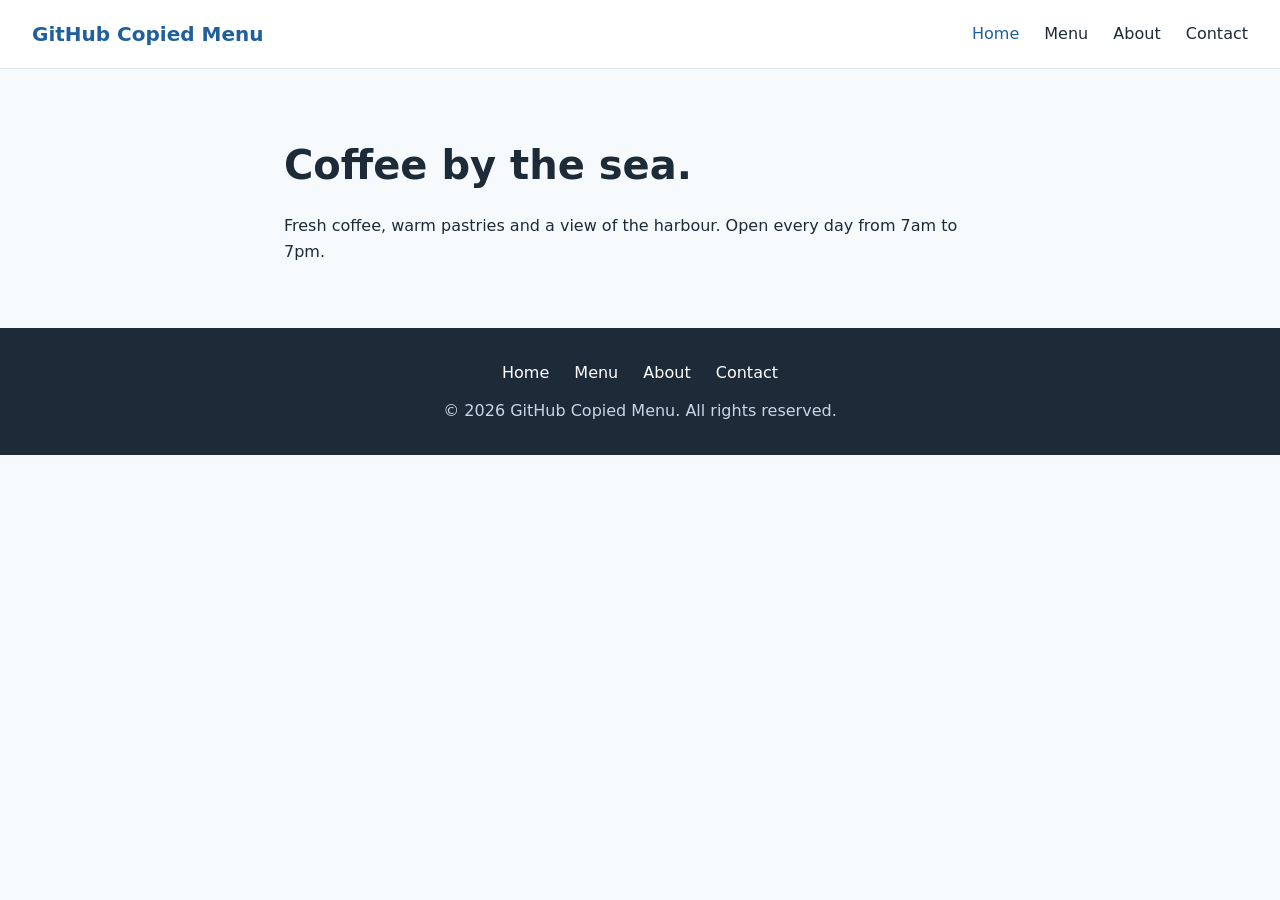
==== index.html @ 015b3c8a "GitHub copied menu test site" ====
<!doctype html>
<html lang="en">
<head>
  <meta charset="utf-8">
  <meta name="viewport" content="width=device-width, initial-scale=1">
  <title>Home — GitHub Copied Menu</title>
  <link rel="stylesheet" href="styles.css">
</head>
<body>
  <header class="site-header">
    <a href="index.html" class="logo">GitHub Copied Menu</a>
    <nav class="main-nav">
      <a href="index.html" class="active">Home</a>
      <a href="menu.html">Menu</a>
      <a href="about.html">About</a>
      <a href="contact.html">Contact</a>
    </nav>
  </header>

  <main class="content">
    <h1>Coffee by the sea.</h1>
    <p>Fresh coffee, warm pastries and a view of the harbour. Open every day from 7am to 7pm.</p>
  </main>

  <footer class="site-footer">
    <nav class="footer-nav">
      <a href="index.html">Home</a>
      <a href="menu.html">Menu</a>
      <a href="about.html">About</a>
      <a href="contact.html">Contact</a>
    </nav>
    <p>&copy; 2026 GitHub Copied Menu. All rights reserved.</p>
  </footer>
</body>
</html>
---- styles.css ----
* { box-sizing: border-box; margin: 0; padding: 0; }
body { font-family: system-ui, sans-serif; color: #1d2a38; background: #f6fafd; line-height: 1.6; }
.site-header { display: flex; justify-content: space-between; align-items: center; padding: 18px 32px; background: #fff; border-bottom: 1px solid #dde7f0; flex-wrap: wrap; gap: 12px; }
.logo { font-weight: 700; font-size: 20px; color: #1f5f9e; text-decoration: none; }
.main-nav a, .footer-nav a { margin-left: 20px; color: #1d2a38; text-decoration: none; }
.main-nav a.active, .main-nav a:hover, .footer-nav a:hover { color: #1f5f9e; }
.content { max-width: 760px; margin: 64px auto; padding: 0 24px; }
.content h1 { font-size: 40px; margin-bottom: 16px; }
.site-footer { text-align: center; padding: 32px 16px; background: #1d2a38; color: #c8d6e5; }
.footer-nav { margin-bottom: 12px; }
.footer-nav a { color: #fff; margin: 0 10px; }
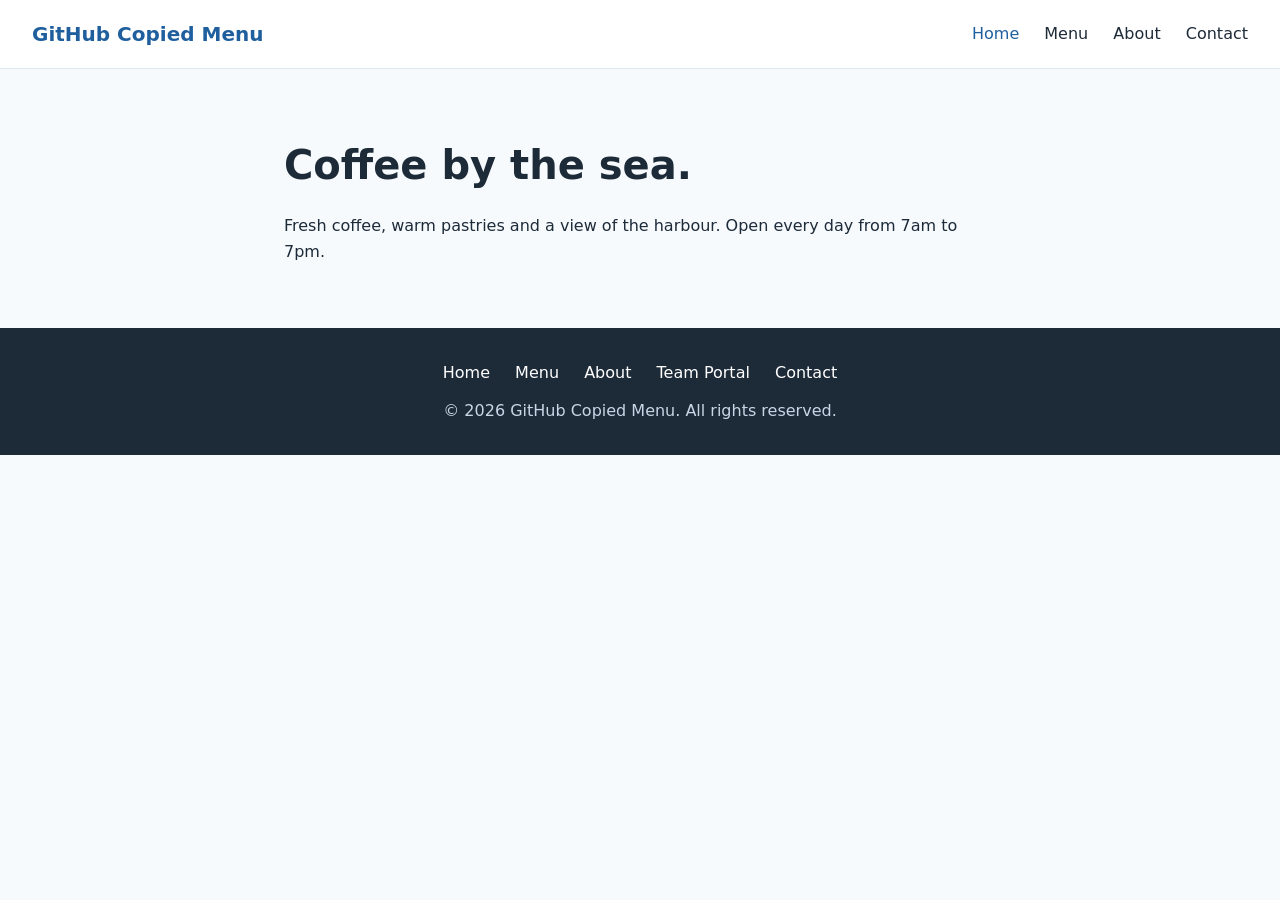
==== commit 13ae3b30: "Add Team Portal link to the footer" ====
--- a/index.html
+++ b/index.html
@@ -27,6 +27,7 @@
       <a href="index.html">Home</a>
       <a href="menu.html">Menu</a>
       <a href="about.html">About</a>
+      <a href="https://www.axolo.ai/login/client">Team Portal</a>
       <a href="contact.html">Contact</a>
     </nav>
     <p>&copy; 2026 GitHub Copied Menu. All rights reserved.</p>
